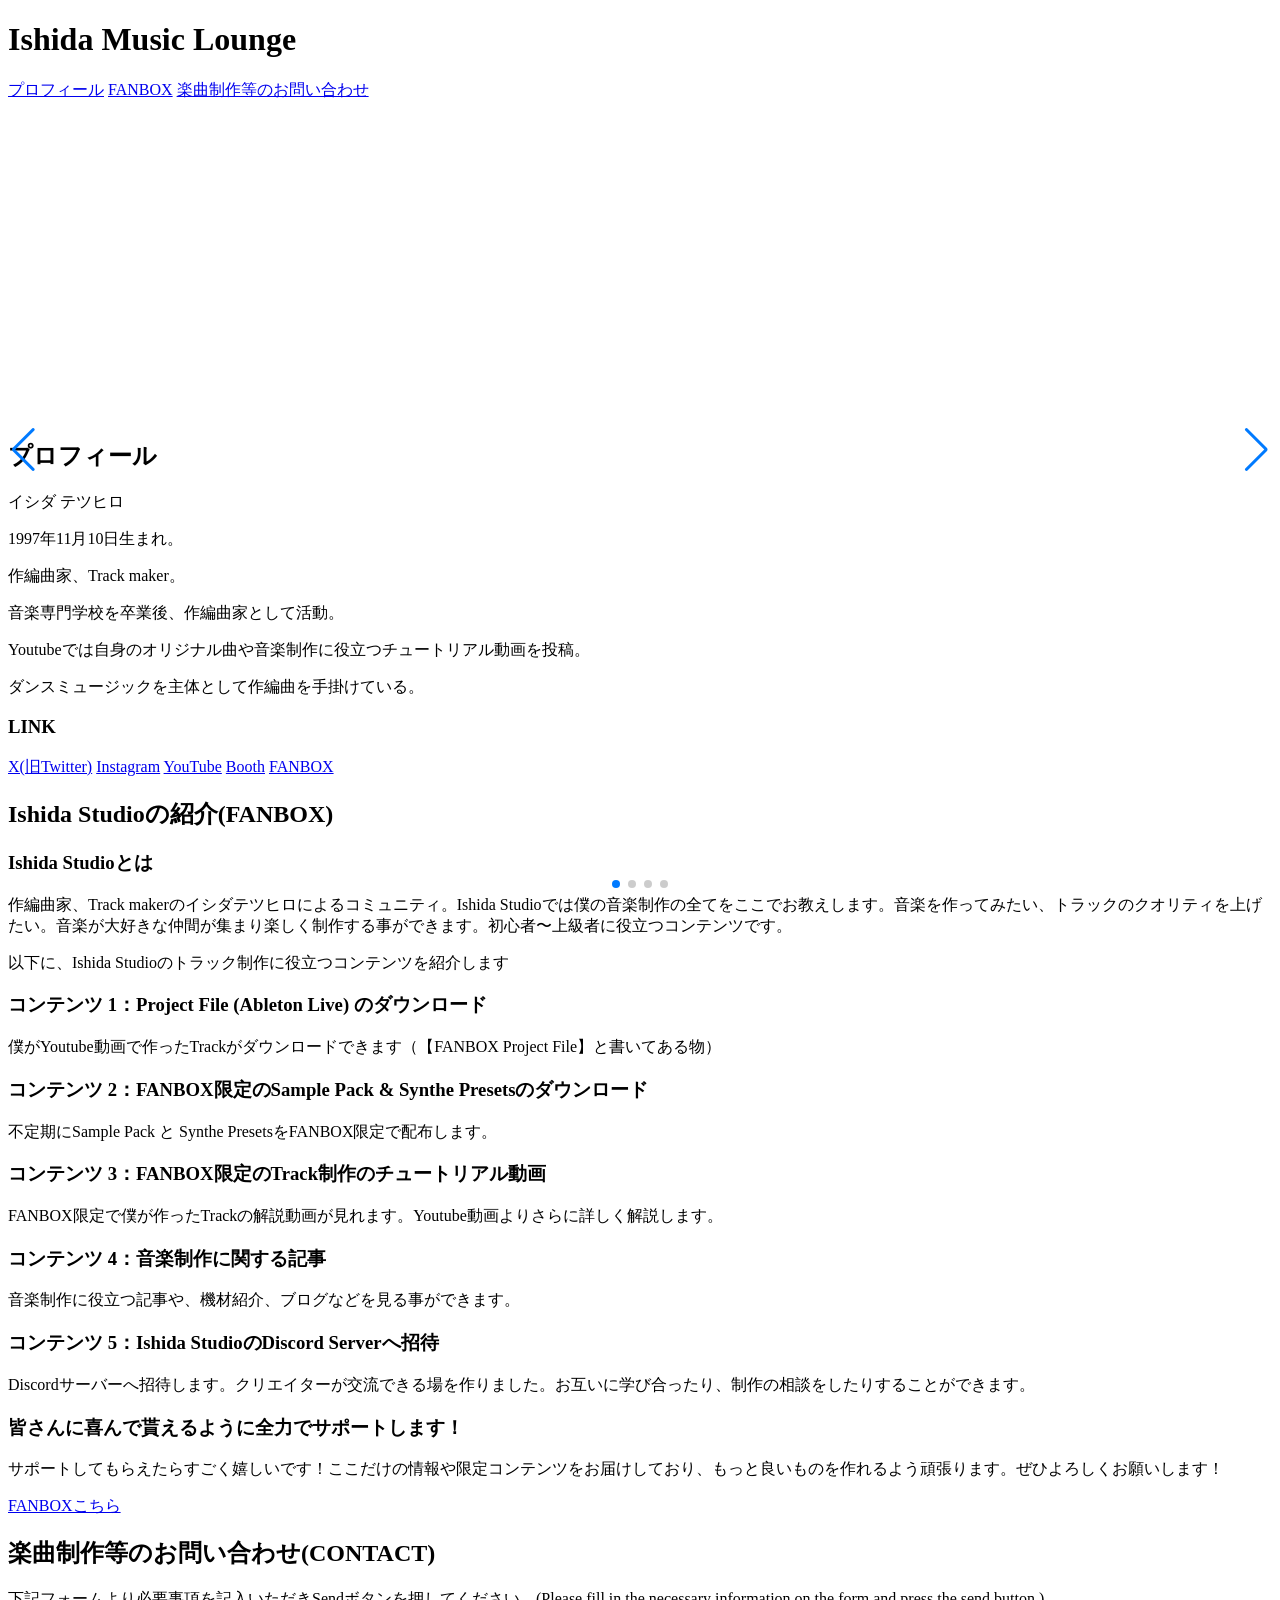
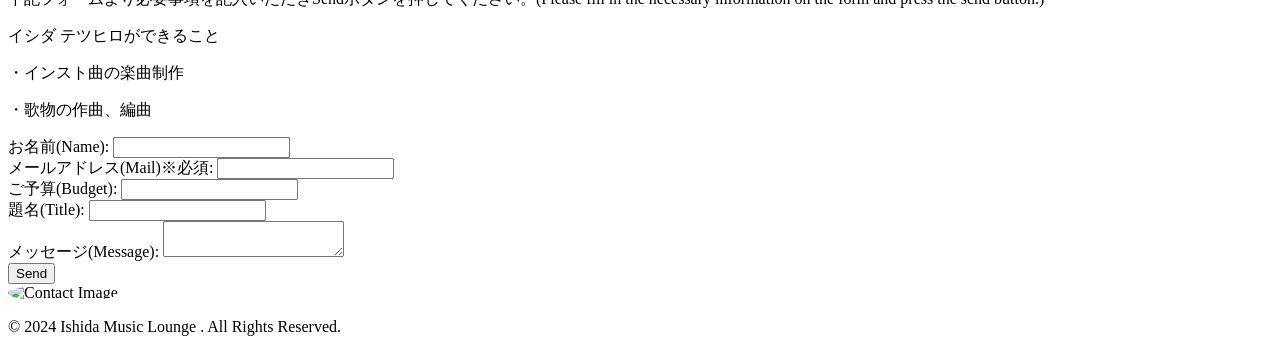
==== index.html @ 6c78130a "Create index.html" ====
<!DOCTYPE html>
<html lang="ja">
<head>
    <meta charset="UTF-8">
    <meta name="viewport" content="width=device-width, initial-scale=1.0">
    <title>Music Portfolio</title>

    <!-- Swiper CSS -->
    <link rel="stylesheet" href="https://unpkg.com/swiper/swiper-bundle.min.css">
</head>
<body>
    <header>
        <h1>Ishida Music Lounge</h1>
    </header>

    <nav>
        <a href="#profile">プロフィール</a>
        <a href="#topics-section">FANBOX</a>
        <a href="#contact">楽曲制作等のお問い合わせ</a>
    </nav>

    <!-- Swiper スライドショー -->
    <div class="swiper-container">
        <div class="swiper-wrapper">

            <!-- youtube埋め込みスライド -->
            <div class="swiper-slide">
                <iframe width="560" height="315" src="https://www.youtube.com/embed/XgM6GtHD3ig?si=vA7Z-Vn2V2Du0HRR&amp;start=19" title="YouTube video player" frameborder="0" allow="accelerometer; autoplay; clipboard-write; encrypted-media; gyroscope; picture-in-picture; web-share" referrerpolicy="strict-origin-when-cross-origin" allowfullscreen></iframe>
            </div>

            <!-- youtube埋め込みスライド -->
            <div class="swiper-slide">
                <iframe width="560" height="315" src="https://www.youtube.com/embed/XsaHCe73H0o?si=zVoCNetUhMQWpC4t&amp;start=5" title="YouTube video player" frameborder="0" allow="accelerometer; autoplay; clipboard-write; encrypted-media; gyroscope; picture-in-picture; web-share" referrerpolicy="strict-origin-when-cross-origin" allowfullscreen></iframe>
            </div>

            <!-- youtube埋め込みスライド -->
            <div class="swiper-slide">
                <iframe src="https://www.youtube.com/embed/1KTBEvW8LMc?si=XuxunhSWMw6Mg_ba" title="YouTube video player" frameborder="0" allow="accelerometer; autoplay; clipboard-write; encrypted-media; gyroscope; picture-in-picture; web-share" referrerpolicy="strict-origin-when-cross-origin" allowfullscreen></iframe>
            </div>

            <!-- youtube埋め込みスライド -->
            <div class="swiper-slide">
                <iframe src="https://www.youtube.com/embed/n_K9PfgQQko?si=bm6LjQMTamAKEZh4" title="YouTube video player" frameborder="0" allow="accelerometer; autoplay; clipboard-write; encrypted-media; gyroscope; picture-in-picture; web-share" referrerpolicy="strict-origin-when-cross-origin" allowfullscreen></iframe>
            </div>

        </div>
        <!-- スライドのページインジケーター -->
        <div class="swiper-pagination"></div>
        <!-- スライドのナビゲーションボタン -->
        <div class="swiper-button-next"></div>
        <div class="swiper-button-prev"></div>
    </div>

    <!-- プロフィールセクション -->
    <section id="profile" class="profile-section">
        <div class="profile-text">
            <h2>プロフィール</h2>
            <p>イシダ テツヒロ</p>
            <p>1997年11月10日生まれ。</p>
            <p>作編曲家、Track maker。</p>
            <p>音楽専門学校を卒業後、作編曲家として活動。</p>
            <p>Youtubeでは自身のオリジナル曲や音楽制作に役立つチュートリアル動画を投稿。</p>
            <p>ダンスミュージックを主体として作編曲を手掛けている。</p>
        </div>
        <div class="sns-links">
            <h3 class="links-title">LINK</h3>
            <a href="https://twitter.com/tetsuhiro4444">X(旧Twitter)</a>
            <a href="https://www.instagram.com/ishida_tetsuhiro">Instagram</a>
            <a href="https://www.youtube.com/channel/UCpI9-Zb9cgYSUks_iouuA_w/featured">YouTube</a>
            <a href="https://tetsuhiro.booth.pm/">Booth</a>
            <a href="https://ishidamusic.fanbox.cc/">FANBOX</a>
        </div>
    </section>

    <!-- 新しいセクション -->
    <section id="topics-section" class="topics-section">
        <h2 class="topics-title">Ishida Studioの紹介(FANBOX)</h2>
        <div class="topics-container">
            <div class="topic">
                <h3>Ishida Studioとは</h3>
                <p>作編曲家、Track makerのイシダテツヒロによるコミュニティ。Ishida Studioでは僕の音楽制作の全てをここでお教えします。音楽を作ってみたい、トラックのクオリティを上げたい。音楽が大好きな仲間が集まり楽しく制作する事ができます。初心者〜上級者に役立つコンテンツです。</p>
                <p>以下に、Ishida Studioのトラック制作に役立つコンテンツを紹介します</p>
            </div>
            <div class="topic">
                <h3>コンテンツ 1：Project File (Ableton Live) のダウンロード</h3>
                <p>僕がYoutube動画で作ったTrackがダウンロードできます（【FANBOX Project File】と書いてある物）</p>
            </div>
            <div class="topic">
                <h3>コンテンツ 2：FANBOX限定のSample Pack & Synthe Presetsのダウンロード</h3>
                <p>不定期にSample Pack と Synthe PresetsをFANBOX限定で配布します。</p>
            </div>
            <div class="topic">
                <h3>コンテンツ 3：FANBOX限定のTrack制作のチュートリアル動画</h3>
                <p>FANBOX限定で僕が作ったTrackの解説動画が見れます。Youtube動画よりさらに詳しく解説します。</p>
            </div>
            <div class="topic">
                <h3>コンテンツ 4：音楽制作に関する記事</h3>
                <p>音楽制作に役立つ記事や、機材紹介、ブログなどを見る事ができます。</p>
            </div>
            <div class="topic">
                <h3>コンテンツ 5：Ishida StudioのDiscord Serverへ招待</h3>
                <p>Discordサーバーへ招待します。クリエイターが交流できる場を作りました。お互いに学び合ったり、制作の相談をしたりすることができます。</p>
            </div>
            <div class="topic">
                <h3>皆さんに喜んで貰えるように全力でサポートします！</h3>
                <p>サポートしてもらえたらすごく嬉しいです！ここだけの情報や限定コンテンツをお届けしており、もっと良いものを作れるよう頑張ります。ぜひよろしくお願いします！</p>
                <a href="https://ishidamusic.fanbox.cc/plans" target="_blank">FANBOXこちら</a>
            </div>
        </div>
    </section>

    <!-- 問い合わせセクション -->
    <section id="contact" class="contact-section">
        <div class="contact-text">
            <h2>楽曲制作等のお問い合わせ(CONTACT)</h2>
            <p>下記フォームより必要事項を記入いただきSendボタンを押してください。(Please fill in the necessary information on the form and press the send button.)</p>
            <p><span class="highlight">イシダ テツヒロができること</span></p>
            <p><span class="highlight">・インスト曲の楽曲制作</span></p>
            <p><span class="highlight">・歌物の作曲、編曲</span></p>

            <form action="/send" method="post">
                <label for="name">お名前(Name):</label>
                <input type="text" id="name" name="name" required>
                <br>
                <label for="email">メールアドレス(Mail)※必須:</label>
                <input type="email" id="email" name="email" required>
                <br>
                <label for="budget">ご予算(Budget):</label>
                <input type="text" id="budget" name="budget" required>
                <br>
                <label for="subject">題名(Title):</label>
                <input type="text" id="subject" name="subject" required>
                <br>
                <labelmessage for="message">メッセージ(Message):</labelmessage>
                <textarea id="message" name="message" required></textarea>
                <br>
                <button type="submit">Send</button>
            </form>
        </div>
        <div class="contact-image">
            <img src="C:\Users\rukin\Desktop\ギター.jpeg" alt="Contact Image" style="width: 150px; border-radius: 50%;">
        </div>
    </section>

    <!-- フッター -->
    <footer>
        <p>&copy; 2024 Ishida Music Lounge . All Rights Reserved.</p>
    </footer>

    <!-- Swiper JS -->
    <script src="https://unpkg.com/swiper/swiper-bundle.min.js"></script>

    <!-- Swiperの初期化 -->
    <script>
        const swiper = new Swiper('.swiper-container', {
            slidesPerView: 1,
            spaceBetween: 30,
            loop: true,
            centeredSlides: true,
            pagination: {
                el: '.swiper-pagination',
                clickable: true,
            },
            navigation: {
                nextEl: '.swiper-button-next',
                prevEl: '.swiper-button-prev',
            },
            breakpoints: {
                640: {
                    slidesPerView: 2,
                    spaceBetween: 20,
                },
                1024: {
                    slidesPerView: 3,
                    spaceBetween: 30,
                }
            }
        });

        window.addEventListener('scroll', function() {
            var profileSection = document.querySelector('.profile-section');
            var contactSection = document.querySelector('.contact-section');
            var sectionPositionProfile = profileSection.getBoundingClientRect().top;
            var sectionPositionContact = contactSection.getBoundingClientRect().top;
            var screenPosition = window.innerHeight / 1.5;

            if (sectionPositionProfile < screenPosition) {
                profileSection.classList.add('visible');
            }

            if (sectionPositionContact < screenPosition) {
                contactSection.classList.add('visible');
            }
        });

        document.addEventListener('DOMContentLoaded', function() {
            const topicsSection = document.querySelector('.topics-section');
            const topicsTitle = document.querySelector('.topics-title');
            const topics = document.querySelectorAll('.topic');

            function checkScroll() {
                const triggerBottom = window.innerHeight / 5 * 4;
                const sectionTop = topicsSection.getBoundingClientRect().top;

                if (sectionTop < triggerBottom) {
                    topicsTitle.classList.add('visible');
                    topics.forEach((topic, index) => {
                        setTimeout(() => {
                            topic.classList.add('visible');
                        }, index * 200);
                    });
                    window.removeEventListener('scroll', checkScroll);
                }
            }

            window.addEventListener('scroll', checkScroll);
            checkScroll();
        });
    </script>
</body>
</html>
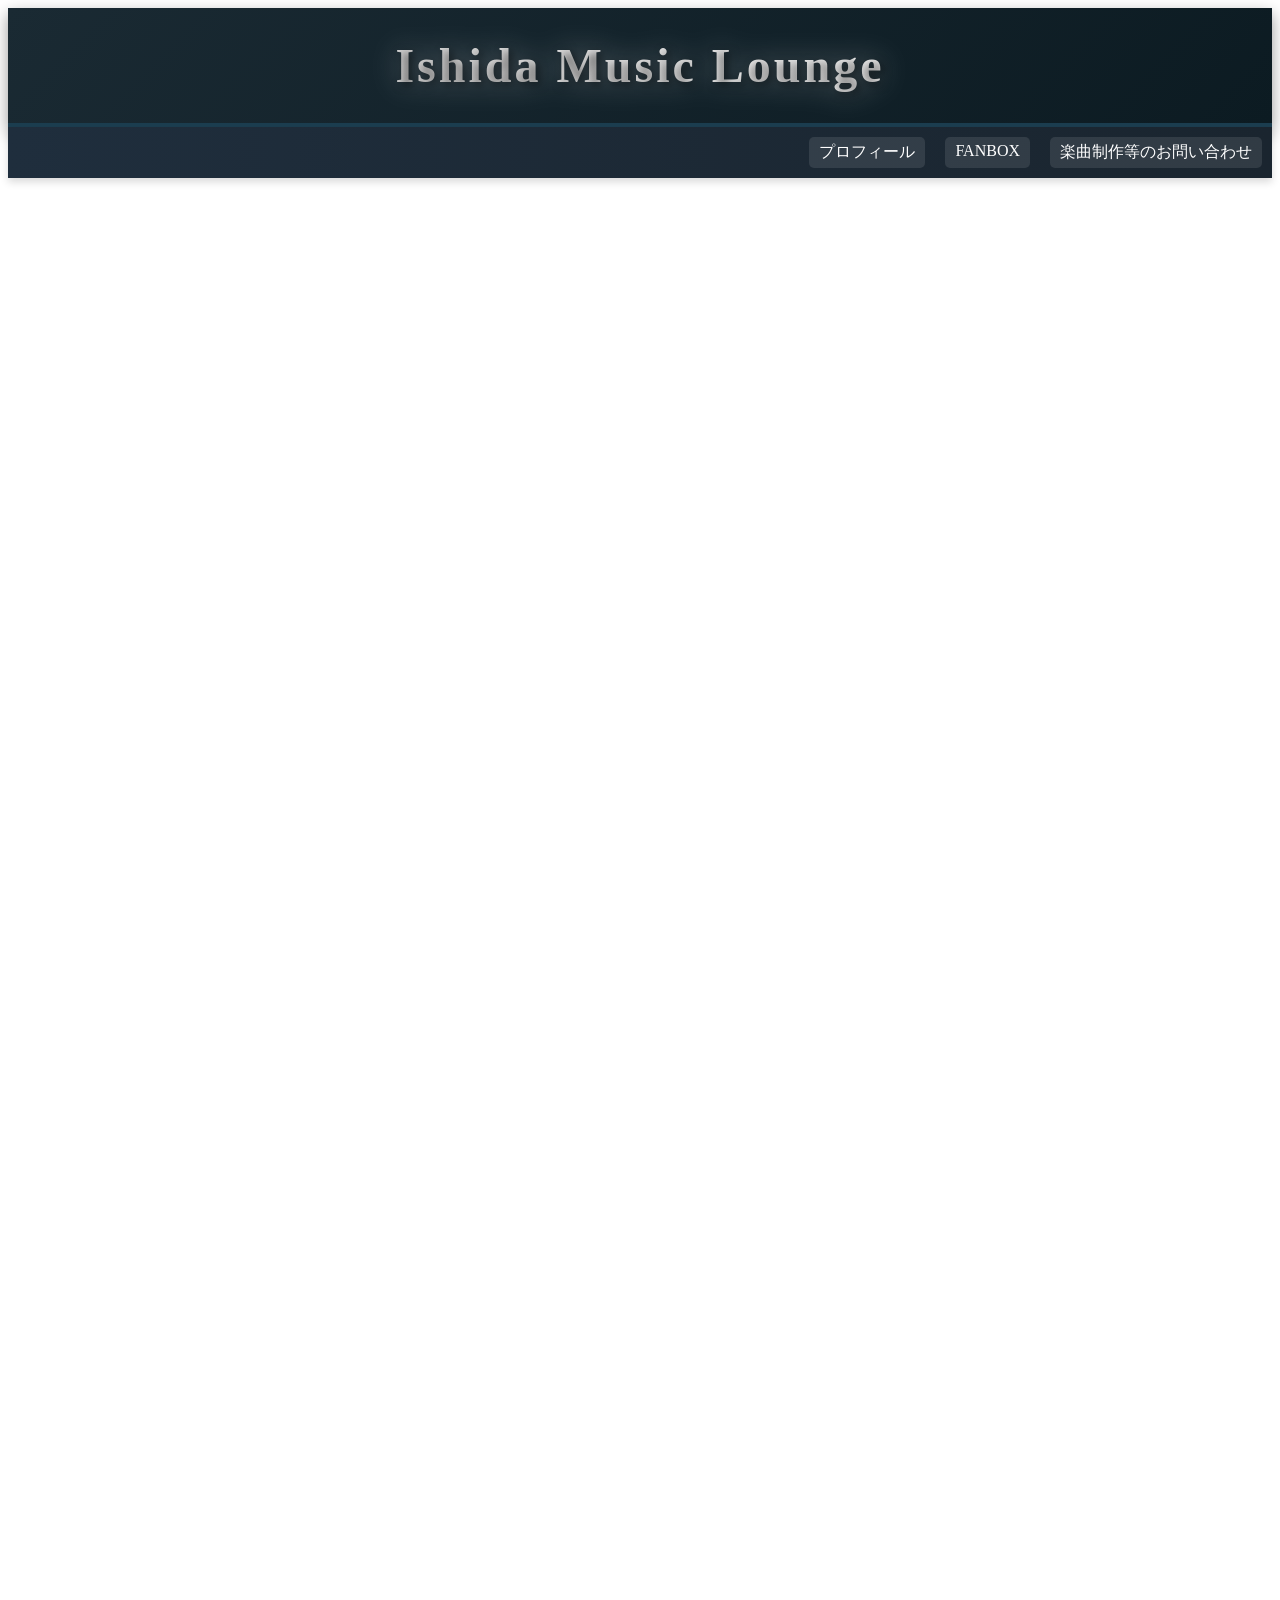
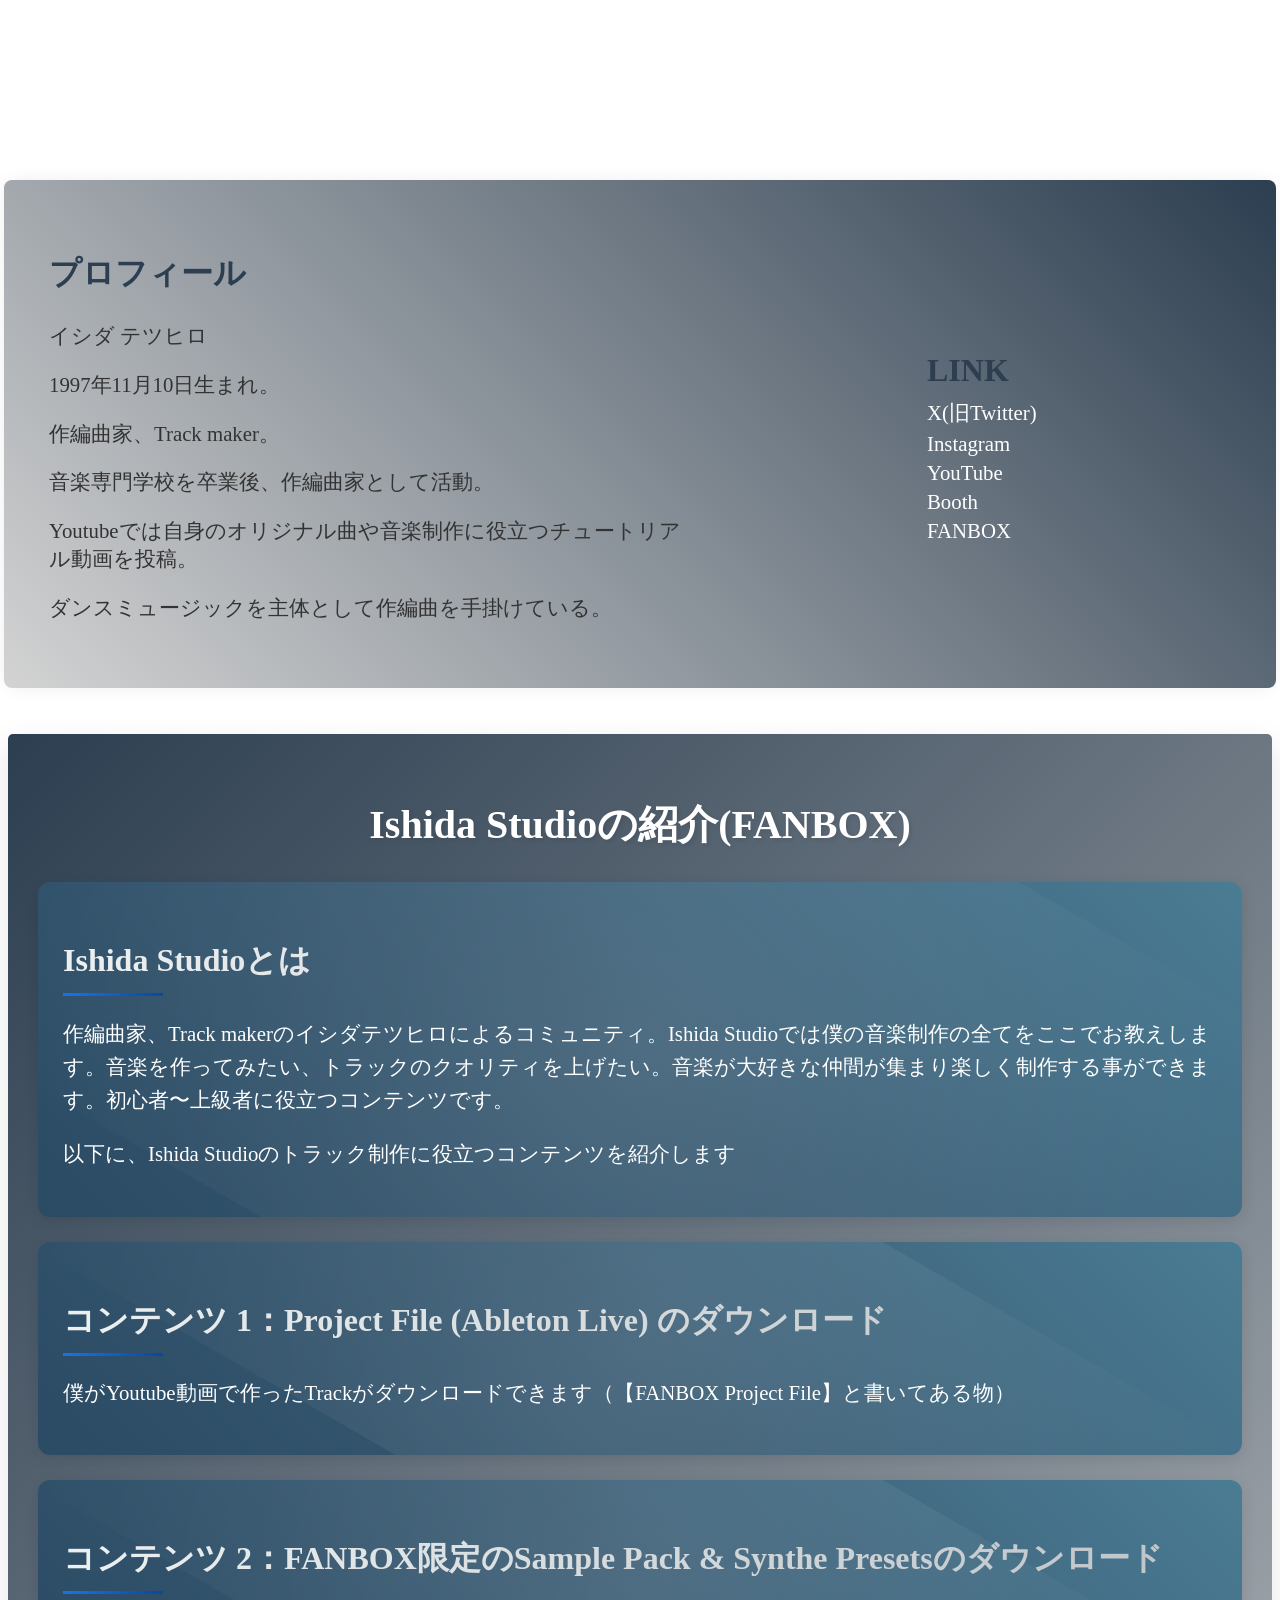
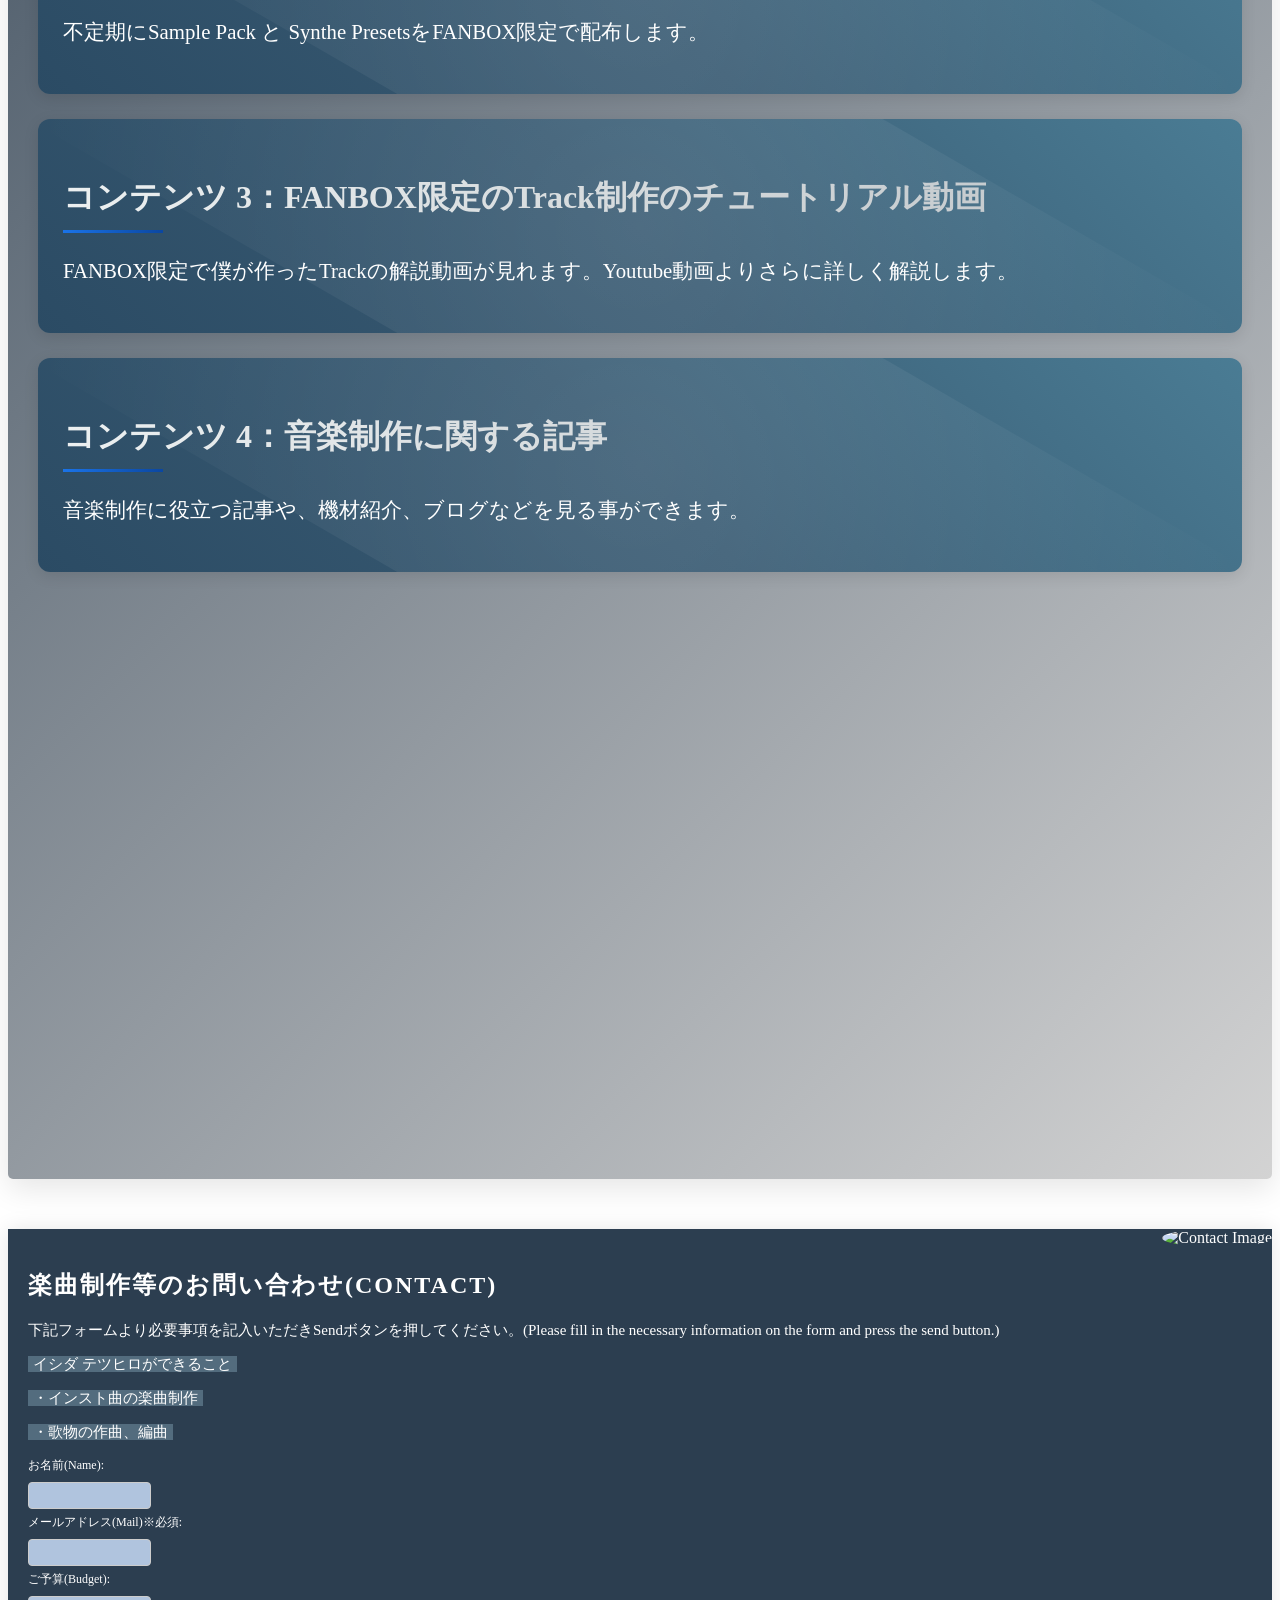
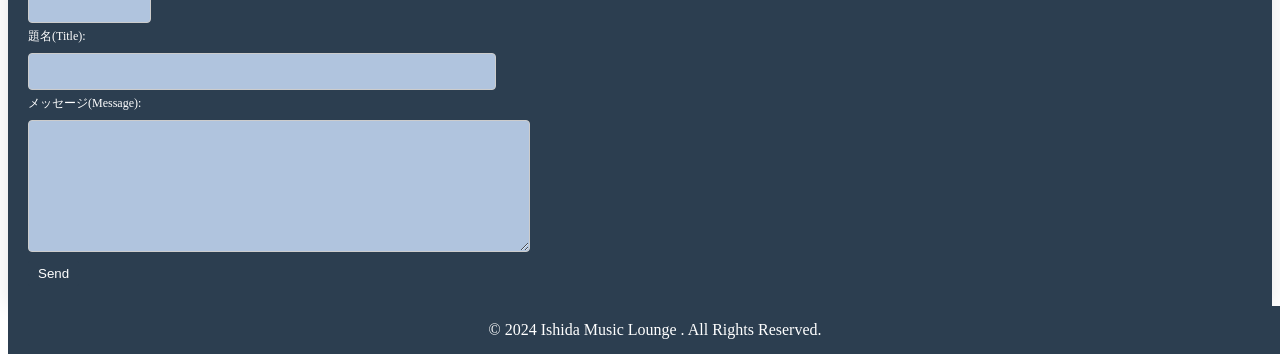
==== commit d1e43f01: "Update index.html" ====
--- a/index.html
+++ b/index.html
@@ -6,7 +6,7 @@
     <title>Music Portfolio</title>
 
     <!-- Swiper CSS -->
-    <link rel="stylesheet" href="https://unpkg.com/swiper/swiper-bundle.min.css">
+    <link rel="stylesheet" href="style.css">
 </head>
 <body>
     <header>
--- a/style.css
+++ b/style.css
@@ -0,0 +1,469 @@
+    <style>
+        body {
+            font-family: 'Helvetica Neue', sans-serif;
+            margin: 0;
+            padding: 0;
+            background-color: #d3d3d3;
+            color: #333;
+            overflow-x: hidden;
+        }
+
+        /* ヘッダーの背景を暗くし、光沢感を強調 */
+        header {
+            background: linear-gradient(135deg, #1a2a33, #0c1b22);
+            color: #fff;
+            padding: 30px 0;
+            text-align: center;
+            box-shadow: 0 6px 15px rgba(0, 0, 0, 0.4);
+            border-bottom: 4px solid #1c3e50;
+        }
+
+        header h1 {
+            margin: 0;
+            font-size: 3em;
+            font-weight: bold;
+            letter-spacing: 3px;
+            background: linear-gradient(45deg, #b0b0b0, #e0e0e0, #ffffff, #c0c0c0, #a0a0a0);
+            -webkit-background-clip: text;
+            -webkit-text-fill-color: transparent;
+            text-shadow: 3px 3px 8px rgba(0, 0, 0, 0.5);
+            background-size: 200% 200%;
+            animation: shine 11s linear infinite;
+            filter: drop-shadow(0 0 15px rgba(255, 255, 255, 0.3));
+        }
+
+        @keyframes shine {
+            0% {
+                background-position: 200% 0;
+            }
+            100% {
+                background-position: -200% 0;
+            }
+        }
+
+        nav {
+            background: linear-gradient(90deg, #1f2e3d, #1a252f);
+            padding: 10px 0;
+            position: sticky;
+            top: 0;
+            z-index: 1000;
+            box-shadow: 0 4px 8px rgba(0, 0, 0, 0.15);
+            display: flex;
+            justify-content: flex-end;
+        }
+
+        nav a {
+            color: #fff;
+            text-decoration: none;
+            margin: 0 10px;
+            font-size: 1em;
+            padding: 5px 10px;
+            border-radius: 5px;
+            background-color: rgba(255, 255, 255, 0.1);
+            transition: background-color 0.3s ease, transform 0.3s ease;
+        }
+
+        nav a:hover {
+            background-color: rgba(255, 255, 255, 0.3);
+            transform: scale(1.1);
+            text-decoration: underline;
+        }
+
+        .swiper-container {
+            width: 100%;
+            padding: 10px 0;
+            position: relative;
+        }
+
+        .swiper-slide {
+            width: 100%;
+            background-color: #fff;
+            text-align: center;
+            border-radius: 10px;
+            box-shadow: 0 0 10px rgba(0, 0, 0, 0.1);
+        }
+
+        .swiper-slide img,
+        .swiper-slide iframe {
+            max-width: 100%;
+            max-height: 100%;
+            border-radius: 10px;
+        }
+
+        .swiper-slide iframe {
+            width: 100%;
+            height: 380px;
+            border-radius: 10px;
+            border: none;
+        }
+
+        .swiper-pagination {
+            position: absolute;
+            bottom: 50px;
+            left: 0;
+            right: 0;
+            text-align: center;
+        }
+
+        .swiper-pagination-bullet {
+            background-color: #333;
+            opacity: 0.6;
+        }
+
+        .swiper-pagination-bullet-active {
+            background-color: #007bff;
+        }
+
+        section {
+            max-width: 900px;
+            margin: 50px auto;
+            padding: 10px;
+            background-color: #fff;
+            border-radius: 8px;
+            box-shadow: 0 0 20px rgba(0, 0, 0, 0.1);
+        }
+
+        /* プロフィールセクション */
+        .profile-section {
+            display: flex;
+            justify-content: space-between;
+            align-items: center;
+            max-width: 1500px;
+            margin: 50px auto;
+            padding: 20px;
+            background-color: #2c3e50;
+            border-radius: 8px;
+            box-shadow: 0 0 20px rgba(0, 0, 0, 0.1);
+            opacity: 0;
+            transform: translateY(50px);
+            transition: opacity 1s ease, transform 1s ease;
+            border: 1px solid transparent;
+            background-clip: padding-box;
+            position: relative;
+        }
+
+        .profile-section::before {
+            content: "";
+            position: absolute;
+            top: -5px;
+            left: -5px;
+            right: -5px;
+            bottom: -5px;
+            z-index: -1;
+            border-radius: 8px;
+            background: linear-gradient(225deg, #2c3e50, #d3d3d3);
+        }
+
+        .profile-section.visible {
+            opacity: 1;
+            transform: translateY(0);
+        }
+
+        .profile-text {
+            flex: 1;
+            padding: 20px;
+        }
+
+        .profile-text h2 {
+            font-size: 2em;
+            color: #2c3e50;
+        }
+
+        .profile-text p {
+            font-size: 1.3em;
+            margin-top: 2px;
+            color: #333;
+        }
+
+        .sns-links {
+            flex: 0.5;
+            text-align: left;
+            padding-left: 10px;
+            margin-left: 200px;
+            order: 2;
+        }
+
+        .sns-links .links-title {
+            font-size: 2em;
+            color: #2c3e50;
+            margin-bottom: 10px;
+        }
+
+        .sns-links a {
+            display: block;
+            margin: 5px 0;
+            font-size: 1.3em;
+            color: #fff;
+            text-decoration: none;
+            transition: color 0.3s ease;
+        }
+
+        .sns-links a:hover {
+            color: #007bff;
+        }
+
+        @media (max-width: 600px) {
+            .profile-section {
+                flex-direction: column;
+                text-align: center;
+            }
+
+            .profile-image img {
+                margin-bottom: 20px;
+            }
+        }
+
+        .topics-section {
+            max-width: 1800px;
+            margin: 50px auto;
+            padding: 30px;
+            background: linear-gradient(135deg, #2c3e50, #d3d3d3);
+            border-radius: 5px;
+            box-shadow: 0 10px 30px rgba(0, 0, 0, 0.1);
+        }
+
+        .topics-title {
+            font-size: 2.5em;
+            color: #fff;
+            text-align: center;
+            margin-bottom: 30px;
+            opacity: 0;
+            transform: translateY(-20px);
+            transition: opacity 0.5s ease, transform 0.5s ease;
+            text-shadow: 2px 2px 4px rgba(0, 0, 0, 0.1);
+        }
+
+        .topics-title.visible {
+            opacity: 1;
+            transform: translateY(0);
+        }
+
+        .topics-container {
+            display: grid;
+            grid-template-columns: repeat(auto-fit, minmax(800px, 1fr));
+            gap: 25px;
+        }
+
+        .topic {
+            background: linear-gradient(45deg, #2b4b64, #3a5c74, #4a7c94); 
+            border-radius: 12px;
+            padding: 25px;
+            box-shadow: 0 4px 15px rgba(0, 0, 0, 0.1);
+            transition: all 0.3s ease;
+            opacity: 0;
+            transform: translateY(20px);
+            position: relative;
+            overflow: hidden;
+        }
+
+        .topic::before {
+            content: '';
+            position: absolute;
+            top: -50%;
+            left: -50%;
+            width: 200%;
+            height: 200%;
+            background: radial-gradient(circle, rgba(255,255,255,0.1) 0%, rgba(255,255,255,0) 50%);
+            transform: rotate(30deg);
+            pointer-events: none;
+        }
+
+        .topic.visible {
+            opacity: 1;
+            transform: translateY(0);
+        }
+
+        .topic:hover {
+            transform: translateY(-5px) scale(1.03);
+            box-shadow: 0 6px 20px rgba(0,0,0,0.15);
+        }
+
+        .topic h3 {
+            font-size: 2em;
+            color: #000000;
+            margin-bottom: 15px;
+            position: relative;
+            background: linear-gradient(to right, #ecf0f1, #bdc3c7);
+            -webkit-background-clip: text;
+            -webkit-text-fill-color: transparent;
+        }
+
+        .topic h3::after {
+            content: '';
+            display: block;
+            width: 100px;
+            height: 3px;
+            background: linear-gradient(to right, #1a73e8, #0b47a1);
+            margin-top: 10px;
+        }
+
+        .topic p {
+            font-size: 1.3em;
+            color: #fff;
+            line-height: 1.6;
+        }
+
+        .topic a {
+            font-size: 1.3em;
+            color: #fff;
+            line-height: 1.6;
+        }
+
+
+        @media (max-width: 768px) {
+            .topics-container {
+                grid-template-columns: 1fr;
+            }
+
+            .topic {
+                padding: 20px;
+            }
+        }
+
+        .contact-section {
+            display: flex;
+            background-color: #2c3e50;
+            color: #fff;
+            max-width: 100%;
+            margin: 50px auto 0 auto;
+            padding: 0;
+            border-radius: 0px;
+            opacity: 0;
+            transform: translateY(50px);
+            transition: opacity 1s ease, transform 1s ease;
+        }
+
+        .contact-section.visible {
+            opacity: 1;
+            transform: translateY(0);
+        }
+
+        .contact-text {
+            flex: 2;
+            padding: 20px;
+            text-align: left;
+        }
+
+        .contact-text h2 {
+            font-size: 1.5em;
+            letter-spacing: 2px;
+        }
+
+        .contact-text p {
+            font-size: 15px;
+            margin-top: 1px;
+        }
+
+        .contact-text p2 {
+            font-size: 13px;
+            margin-top: 1px;
+        }
+
+        .contact-image img {
+            width: 150px;
+            border-radius: 50%;
+        }
+        .highlight {
+            background-color: rgba(173, 216, 230, 0.3); /* 薄い青 */
+            padding: 0 5px; /* 文字の左右に少し余白を追加 */
+        }
+
+
+        form label {
+            font-size: 12px;
+            color: #fff;
+            font-weight: normal;
+            margin-bottom: 3px;
+            display: block;
+        }
+
+        form input {
+            width: 10%;
+            padding: 5px;
+            margin: 5px 0;
+            border: 1px solid #ccc;
+            border-radius: 4px;
+            background-color: #b0c4de;
+            color: #333;
+        }
+
+        form input::placeholder,
+        form textarea::placeholder {
+            color: #666;
+        }
+
+        #subject {
+            width: 40%;
+            padding: 10px;
+            border: 1px solid #ccc;
+            border-radius: 4px;
+            background-color: #b0c4de;
+            color: #333;
+        }
+
+        button {
+            background-color: #2c3e50;
+            color: #fff;
+            padding: 5px 10px;
+            border: none;
+            border-radius: 2px;
+            cursor: pointer;
+        }
+
+        button:hover {
+            background-color: #34495e;
+            transform: scale(1.1);
+            text-decoration: underline;
+        }
+
+        footer {
+            text-align: center;
+            padding: 15px;
+            background-color: #2c3e50;
+            color: #fff;
+            position: relative;
+            width: 100%;
+            bottom: 0;
+            margin-top: 0;
+        }
+
+        footer p {
+            margin: 0;
+            font-size: 1em;
+        }
+
+        form labelmessage {
+            font-size: 12px;
+            color: #fff;
+            font-weight: normal;
+            margin-bottom: 3px;
+            display: block;
+        }
+
+        form textarea {
+            width: 50%;
+            max-width: 400px;
+            height: 30px;
+            padding: 50px;
+            margin: 5px 0;
+            border: 1px solid #ccc;
+            border-radius: 4px;
+            background-color: #b0c4de;
+            color: #333;
+        }
+
+        @media (max-width: 600px) {
+            .contact-section {
+                flex-direction: column;
+                text-align: center;
+            }
+
+            .contact-image img {
+                margin-bottom: 20px;
+            }
+
+            nav {
+                text-align: center;
+            }
+        }
+    </style>
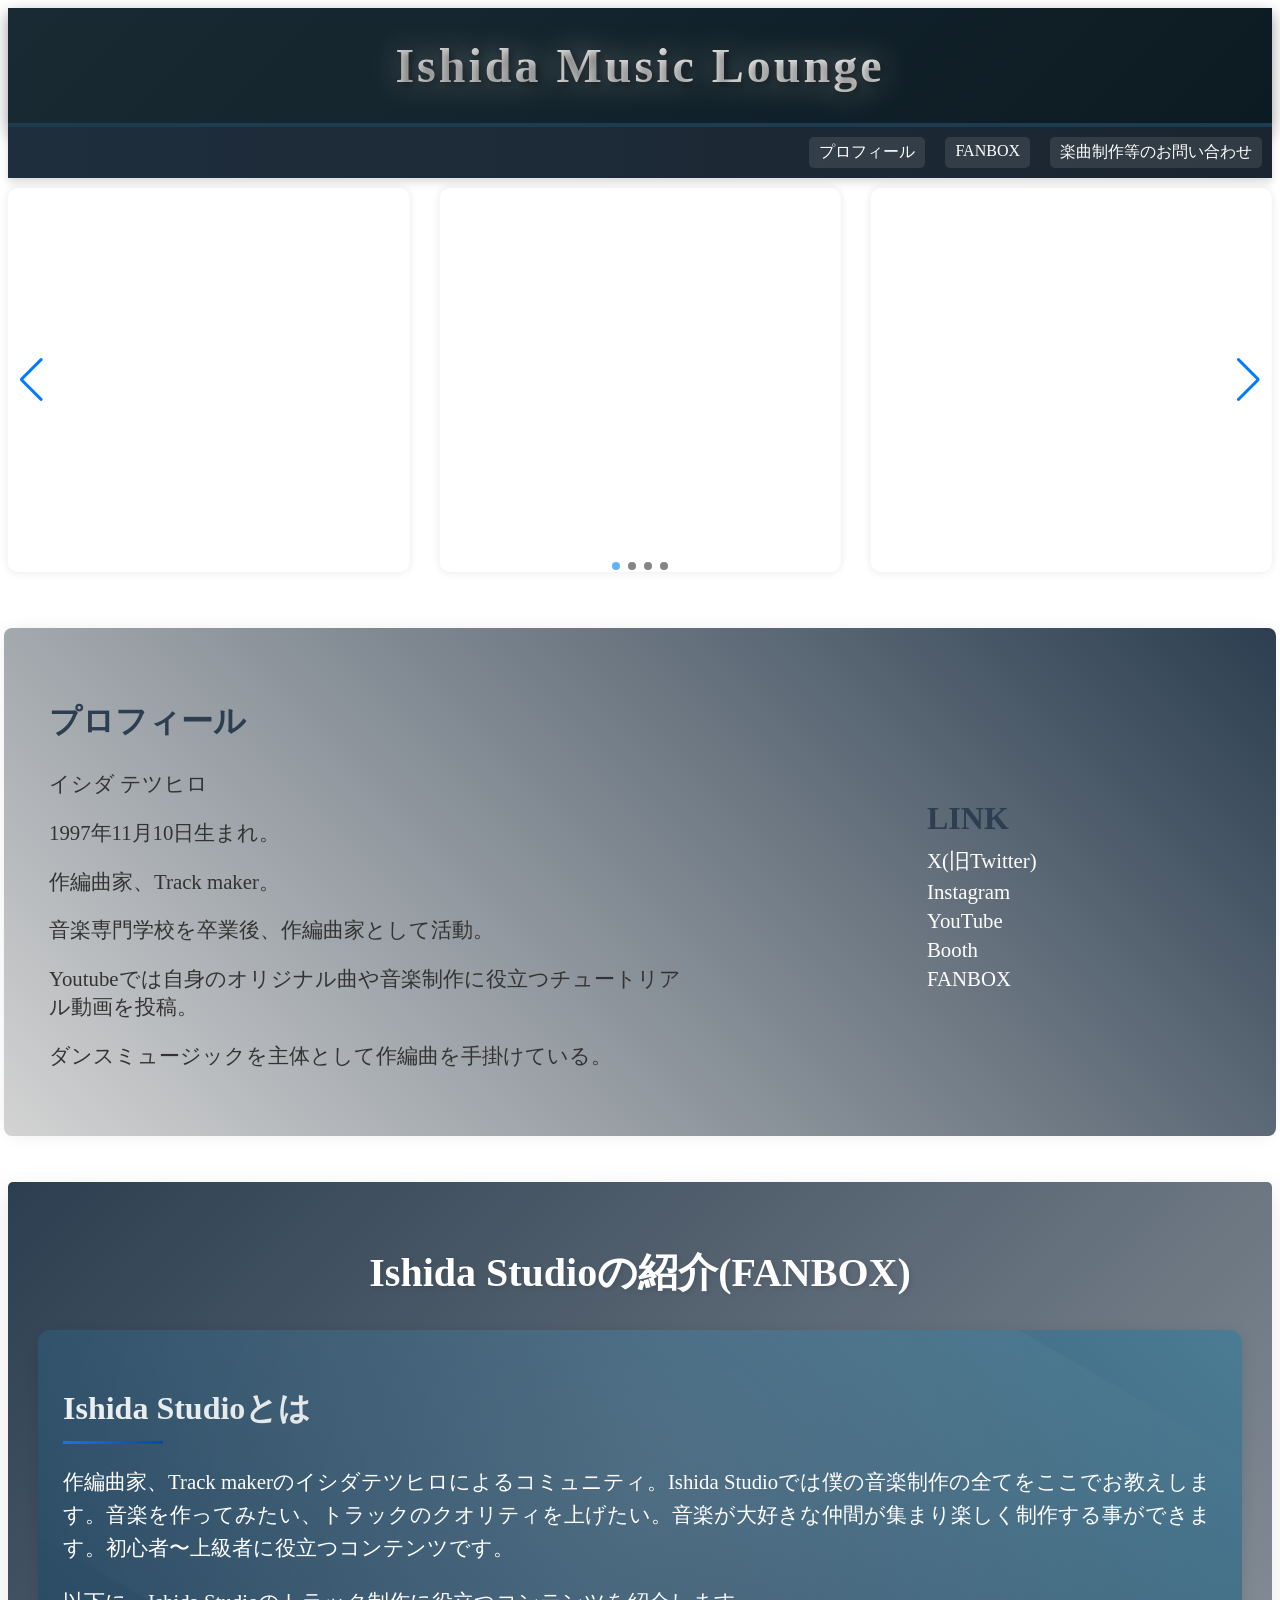
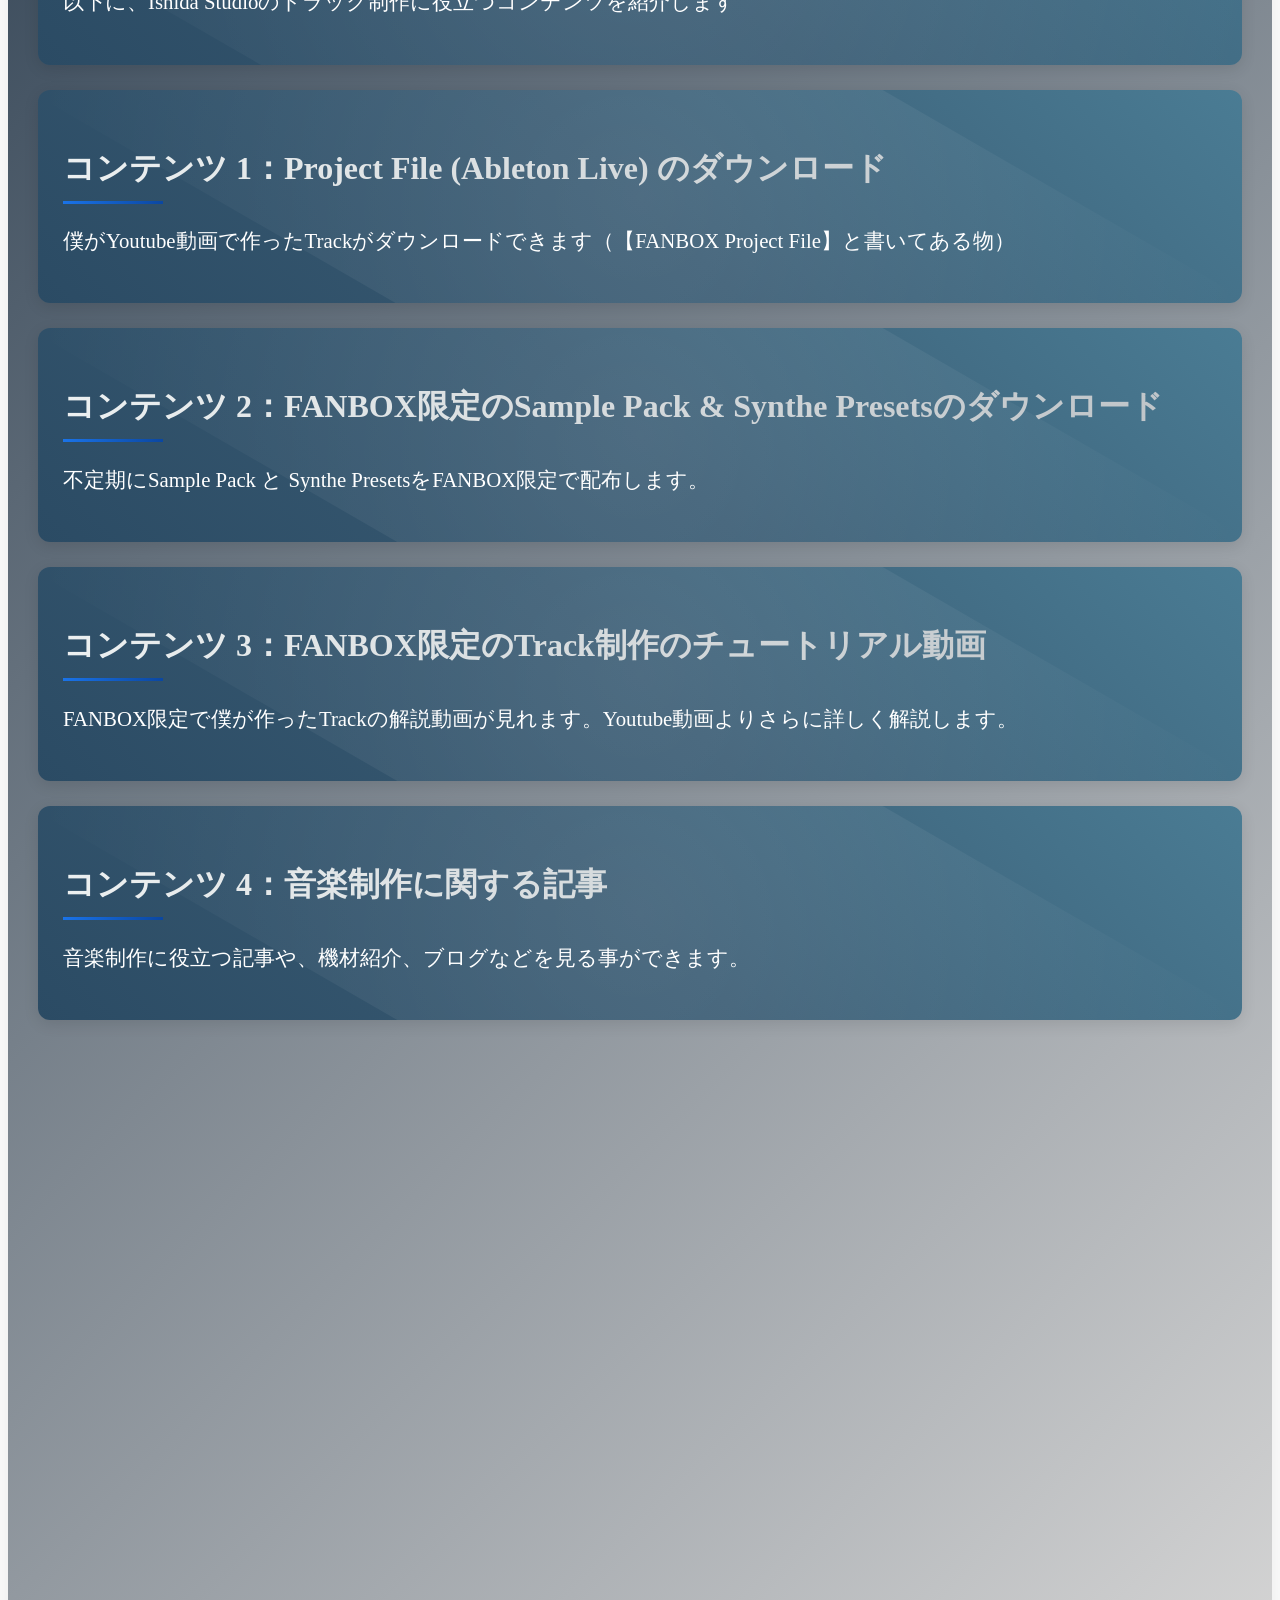
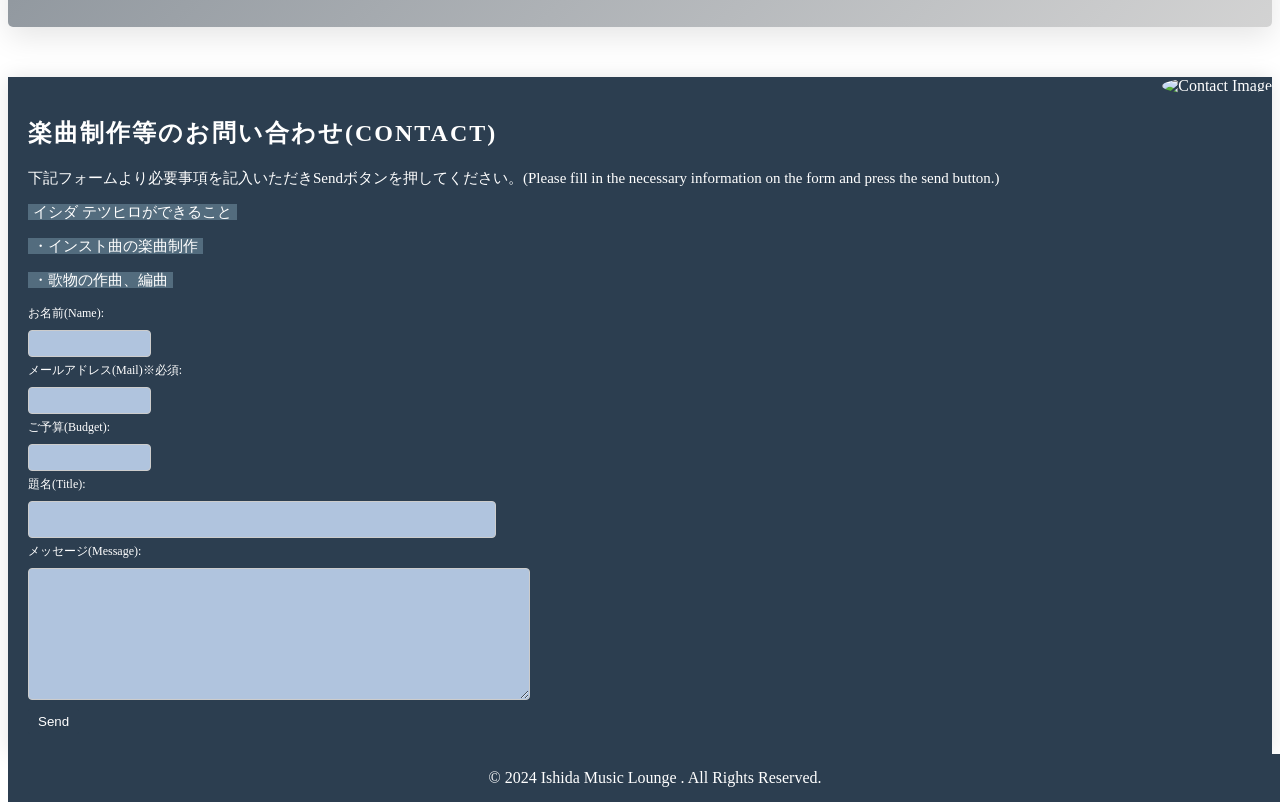
==== commit 3111f63a: "Update index.html" ====
--- a/index.html
+++ b/index.html
@@ -6,6 +6,7 @@
     <title>Music Portfolio</title>
 
     <!-- Swiper CSS -->
+    <link rel="stylesheet" href="https://unpkg.com/swiper/swiper-bundle.min.css">
     <link rel="stylesheet" href="style.css">
 </head>
 <body>
